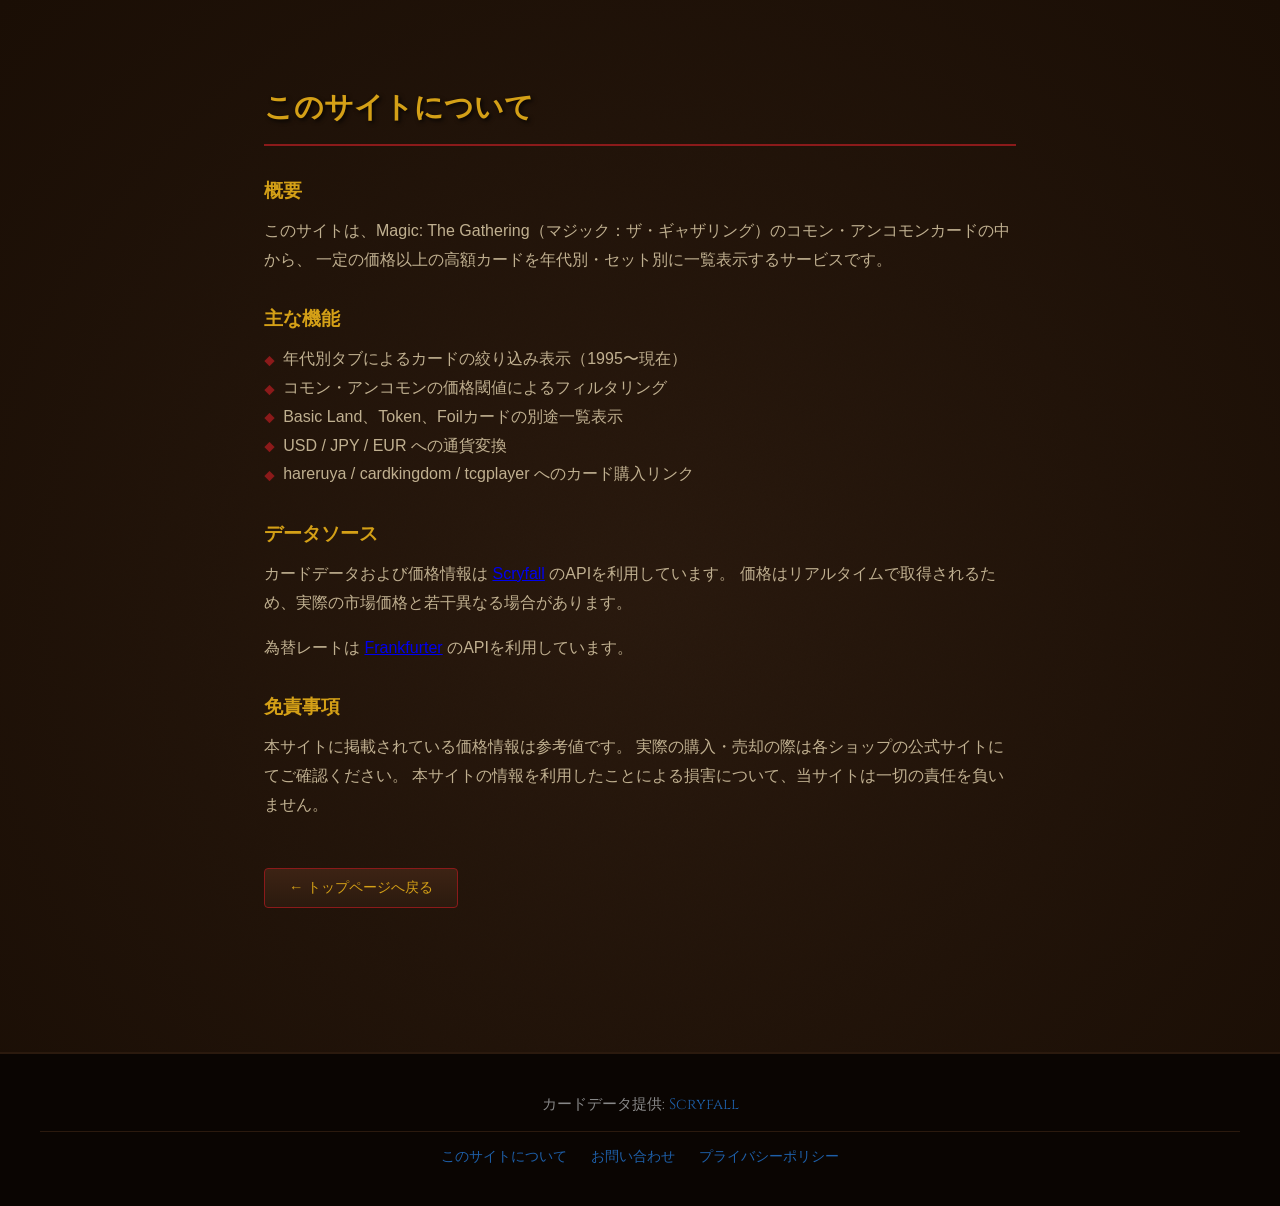
==== about.html @ 8e954426 "mod" ====
<!DOCTYPE html>
<html lang="ja">

<head>
  <meta charset="UTF-8">
  <meta name="viewport" content="width=device-width, initial-scale=1.0">
  <title>このサイトについて | MTG Top Common & Uncommon</title>
  <link rel="preconnect" href="https://fonts.googleapis.com">
  <link rel="preconnect" href="https://fonts.gstatic.com" crossorigin>
  <link href="https://fonts.googleapis.com/css2?family=Cinzel:wght@400;600;700&family=MedievalSharp&display=swap"
    rel="stylesheet">
  <link rel="stylesheet" href="style.css">
  <style>
    .static-page {
      max-width: 800px;
      margin: 0 auto;
      padding: 3rem 1.5rem 5rem;
    }

    .static-page h1 {
      font-size: 1.8rem;
      color: #d4a017;
      margin-bottom: 2rem;
      padding-bottom: 1rem;
      border-bottom: 2px solid #8b1a1a;
      text-shadow: 2px 2px 4px rgba(0, 0, 0, 0.8);
    }

    .static-page h2 {
      font-size: 1.2rem;
      color: #d4a017;
      margin: 2rem 0 0.8rem;
    }

    .static-page p {
      line-height: 1.8;
      color: #c0b090;
      margin-bottom: 1rem;
    }

    .static-page ul {
      list-style: none;
      padding: 0;
      margin-bottom: 1rem;
    }

    .static-page ul li {
      line-height: 1.8;
      color: #c0b090;
      padding-left: 1.2rem;
      position: relative;
    }

    .static-page ul li::before {
      content: '◆';
      position: absolute;
      left: 0;
      color: #8b1a1a;
      font-size: 0.7rem;
      top: 0.35rem;
    }

    .back-link {
      display: inline-block;
      margin-top: 2rem;
      padding: 0.6rem 1.5rem;
      background: linear-gradient(to bottom, #3d2314, #2b1a0e);
      color: #d4a017;
      border: 1px solid #8b1a1a;
      border-radius: 4px;
      font-family: 'Cinzel', serif;
      font-size: 0.9rem;
      text-decoration: none;
      transition: all 0.2s;
    }

    .back-link:hover {
      color: #fff;
      border-color: #d4a017;
      background: linear-gradient(to bottom, #4a2e15, #2b1a0e);
    }
  </style>
</head>

<body>
  <main>
    <div class="static-page">
      <h1>このサイトについて</h1>

      <h2>概要</h2>
      <p>
        このサイトは、Magic: The Gathering（マジック：ザ・ギャザリング）のコモン・アンコモンカードの中から、
        一定の価格以上の高額カードを年代別・セット別に一覧表示するサービスです。
      </p>

      <h2>主な機能</h2>
      <ul>
        <li>年代別タブによるカードの絞り込み表示（1995〜現在）</li>
        <li>コモン・アンコモンの価格閾値によるフィルタリング</li>
        <li>Basic Land、Token、Foilカードの別途一覧表示</li>
        <li>USD / JPY / EUR への通貨変換</li>
        <li>hareruya / cardkingdom / tcgplayer へのカード購入リンク</li>
      </ul>

      <h2>データソース</h2>
      <p>
        カードデータおよび価格情報は <a href="https://scryfall.com" target="_blank" rel="noopener noreferrer">Scryfall</a> のAPIを利用しています。
        価格はリアルタイムで取得されるため、実際の市場価格と若干異なる場合があります。
      </p>
      <p>
        為替レートは <a href="https://www.frankfurter.app" target="_blank" rel="noopener noreferrer">Frankfurter</a> のAPIを利用しています。
      </p>

      <h2>免責事項</h2>
      <p>
        本サイトに掲載されている価格情報は参考値です。
        実際の購入・売却の際は各ショップの公式サイトにてご確認ください。
        本サイトの情報を利用したことによる損害について、当サイトは一切の責任を負いません。
      </p>

      <a href="index.html" class="back-link">← トップページへ戻る</a>
    </div>
  </main>

  <footer>
    <p>カードデータ提供: <a href="https://scryfall.com" target="_blank" rel="noopener noreferrer">Scryfall</a></p>
    <nav class="footer-nav">
      <a href="about.html">このサイトについて</a>
      <a href="contact.html">お問い合わせ</a>
      <a href="privacy.html">プライバシーポリシー</a>
    </nav>
  </footer>
</body>

</html>
---- style.css ----
/* ===== Reset & Base ===== */
*,
*::before,
*::after {
  box-sizing: border-box;
  margin: 0;
  padding: 0;
}

body {
  font-family: 'Segoe UI', Tahoma, Geneva, Verdana, sans-serif;
  background-color: #1a0e05;
  overflow-x: hidden;
  /* Deep parchment / dark leather */
  background-image:
    radial-gradient(circle at center, rgba(43, 26, 14, 0.8) 0%, rgba(26, 14, 5, 1) 100%),
    url("data:image/svg+xml,%3Csvg width='150' height='150' xmlns='http://www.w3.org/2000/svg'%3E%3Cfilter id='noise'%3E%3CfeTurbulence type='fractalNoise' baseFrequency='0.6' numOctaves='4' stitchTiles='stitch'/%3E%3C/filter%3E%3Crect width='150' height='150' filter='url(%23noise)' opacity='0.08'/%3E%3C/svg%3E");
  color: #e0d0b0;
  min-height: 100vh;
  display: flex;
  flex-direction: column;
}

h1,
h2,
h3,
.set-title {
  font-family: 'Cinzel', serif;
}

/* ===== Main ===== */
main {
  flex: 1;
  max-width: 1440px;
  width: 100%;
  margin: 0 auto;
  padding: 2.5rem 1.5rem 4rem;
}

/* ===== Tab Bar (Worn leather bookmark tabs) ===== */
.tab-bar {
  display: flex;
  flex-wrap: wrap;
  gap: 0.4rem;
  padding-bottom: 0;
  /* Removed border-bottom and margin-bottom as they are now handled by .top-bar */
  flex: 1;
}

.tab-btn {
  background: linear-gradient(to bottom, #3d2314, #2b1a0e);
  color: #a08c70;
  border: 1px solid #1a0e05;
  border-bottom: none;
  border-radius: 6px 6px 0 0;
  padding: 0rem 1.6rem;
  font-size: 1rem;
  font-family: 'Cinzel', serif;
  font-weight: 700;
  cursor: pointer;
  letter-spacing: 0.05em;
  margin-bottom: -4px;
  transition: all 0.3s ease;
  box-shadow: inset 0 2px 5px rgba(255, 255, 255, 0.05), 0 -2px 5px rgba(0, 0, 0, 0.5);
  position: relative;
}

.tab-btn:hover {
  color: #d4a017;
  background: linear-gradient(to bottom, #4a2e15, #2b1a0e);
}

.tab-btn.active {
  color: #1a0e05;
  background: linear-gradient(135deg, #f5d78d, #d4a017, #b8860b);
  border: 1px solid #ffeba4;
  border-bottom: 4px solid #d4a017;
  text-shadow: 0 1px 0 rgba(255, 255, 255, 0.5);
  box-shadow:
    inset 0 0 12px rgba(255, 255, 255, 0.6),
    0 -4px 20px rgba(212, 160, 23, 0.4);
  /* Gold foil feel */
  z-index: 2;
}

/* ===== Set Nav ===== */
.set-nav {
  display: grid;
  grid-template-columns: repeat(auto-fill, minmax(100px, 1fr));
  gap: 0.4rem;
  margin-bottom: 0.5rem;
  padding: 0.8rem;
  background: rgba(43, 26, 14, 0.6);
  border: 2px solid #4a2e15;
  border-radius: 6px;
  box-shadow: inset 0 0 20px rgba(0, 0, 0, 0.8);
}

.set-nav-link {
  display: flex;
  align-items: center;
  gap: 0.3rem;
  overflow: hidden;
  color: #e0d0b0;
  text-decoration: none;
  font-family: 'Cinzel', serif;
  font-size: 0.7rem;
  font-weight: 600;
  padding: 0.25rem 0.6rem;
  border-radius: 12px;
  background: linear-gradient(135deg, #8b1a1a, #5c0f0f);
  border: 1px solid #b83a3a;
  box-shadow:
    inset 0 1px 2px rgba(255, 255, 255, 0.2),
    0 2px 4px rgba(0, 0, 0, 0.7);
  transition: all 0.2s ease;
  position: relative;
}

.set-nav-text {
  overflow: hidden;
  text-overflow: ellipsis;
  white-space: nowrap;
  min-width: 0;
}

.set-nav-link::before {
  content: '';
  position: absolute;
  top: 2px;
  left: 2px;
  right: 2px;
  bottom: 2px;
  border: 1px dashed rgba(212, 160, 23, 0.4);
  border-radius: 10px;
  pointer-events: none;
}

.set-nav-link:hover {
  transform: translateY(-3px) scale(1.03);
  box-shadow:
    inset 0 2px 4px rgba(255, 255, 255, 0.3),
    0 8px 15px rgba(0, 0, 0, 0.8),
    0 0 20px rgba(212, 160, 23, 0.5);
  border-color: #d4a017;
  color: #fff;
}

/* ===== Price Threshold Bar ===== */
.price-threshold-bar {
  display: flex;
  flex-wrap: wrap;
  gap: 1rem;
  align-items: center;
  padding: 0.8rem 1rem;
  margin-bottom: 0.5rem;
  background: rgba(43, 26, 14, 0.6);
  border: 2px solid #4a2e15;
  border-radius: 6px;
  box-shadow: inset 0 0 20px rgba(0, 0, 0, 0.8);
}

.price-threshold-bar label {
  display: flex;
  align-items: center;
  gap: 0.5rem;
  font-family: 'Cinzel', serif;
  font-size: 0.85rem;
  font-weight: 600;
  color: #d4a017;
  letter-spacing: 0.04em;
}

.price-threshold-bar select {
  background: linear-gradient(to bottom, #2b1a0e, #1a0e05);
  color: #e0d0b0;
  border: 1px solid #8b1a1a;
  border-radius: 4px;
  padding: 0.3rem 0.6rem;
  font-family: 'Cinzel', serif;
  font-size: 0.85rem;
  cursor: pointer;
  transition: border-color 0.2s, box-shadow 0.2s;
  box-shadow: inset 0 2px 4px rgba(0, 0, 0, 0.6);
}

.price-threshold-bar select:hover,
.price-threshold-bar select:focus {
  border-color: #d4a017;
  box-shadow: inset 0 2px 4px rgba(0, 0, 0, 0.6), 0 0 8px rgba(212, 160, 23, 0.4);
  outline: none;
}

/* ===== Card Grid ===== */
.card-grid {
  display: flex;
  flex-direction: column;
  gap: 2rem;
}

/* ===== Set Section ===== */
.set-section {
  position: relative;
  padding: 1.5rem;
  background: rgba(43, 26, 14, 0.5);
  border: 2px solid #3b2c08;
  box-shadow: 0 8px 20px rgba(0, 0, 0, 0.9);
  /* Single golden frame */
  border-radius: 4px;
}

.set-title {
  font-size: 1.3rem;
  font-weight: 700;
  color: #d4a017;
  padding-bottom: 0.8rem;
  margin-bottom: 2rem;
  border-bottom: 2px solid #8b1a1a;
  letter-spacing: 0.05em;
  display: flex;
  align-items: center;
  gap: 0.8rem;
  text-shadow: 2px 2px 4px rgba(0, 0, 0, 0.8);
}

.set-symbol {
  width: 1.6em;
  height: 1.6em;
  flex-shrink: 0;
  filter: drop-shadow(0 0 3px rgba(212, 160, 23, 0.8)) invert(80%) sepia(40%) saturate(800%) hue-rotate(350deg) brightness(110%);
}

/* ===== Set Card Grid ===== */
.set-card-grid {
  display: grid;
  grid-template-columns: repeat(auto-fill, minmax(140px, 1fr));
  gap: 1.2rem;
}

/* ===== Card ===== */
.card {
  border-radius: 8px;
  overflow: hidden;
  transition: transform 0.2s ease, box-shadow 0.2s ease;
  cursor: pointer;
  text-decoration: none;
  color: inherit;
  position: relative;
  border: 1px solid #2b1a0e;
  box-shadow: 0 4px 10px rgba(0, 0, 0, 0.8);
}

.card::before {
  content: '';
  position: absolute;
  inset: 0;
  background: linear-gradient(135deg, rgba(255, 255, 255, 0.05) 0%, rgba(0, 0, 0, 0) 50%, rgba(0, 0, 0, 0.3) 100%);
  pointer-events: none;
  z-index: 10;
}

.card.rarity-common {
  background: #000;
  border-color: transparent;
}

.card.rarity-uncommon {
  background: linear-gradient(145deg, #c0c0c0, #808080);
  border-color: #e0e0e0;
}

.card:hover {
  transform: translateY(-4px) scale(1.02);
  box-shadow:
    0 8px 20px rgba(0, 0, 0, 0.9),
    0 0 15px rgba(30, 95, 168, 0.7);
  /* Mana-blue glow on hover */
  border-color: #1e5fa8;
  z-index: 5;
}

.card-image-wrapper {
  width: 100%;
  aspect-ratio: 63 / 88;
  background: #0a0a0a;
  overflow: hidden;
  position: relative;
}

.card-image-wrapper img {
  width: 100%;
  height: 100%;
  object-fit: cover;
  display: block;
  transition: transform 0.5s ease, filter 0.5s ease;
}

.card:hover .card-image-wrapper img {
  transform: scale(1.06);
  filter: contrast(1.15) brightness(1.1);
}

.card-image-placeholder {
  width: 100%;
  height: 100%;
  display: flex;
  align-items: center;
  justify-content: center;
  color: #333;
  font-size: 2rem;
  font-family: 'MedievalSharp', cursive;
  user-select: none;
}

.card-info {
  padding: 0.6rem;
  background: transparent;
  position: relative;
  z-index: 11;
  border-top: 1px solid #222;
}

.card-name {
  font-size: 0.85rem;
  font-weight: 700;
  margin-bottom: 0.3rem;
  line-height: 1.2;
  font-family: 'Cinzel', serif;
}

.card.rarity-uncommon .card-name {
  color: #1a1a1a;
  text-shadow: 0 1px 0 rgba(255, 255, 255, 0.5);
}


.card-price {
  font-size: 1rem;
  font-weight: 700;
  color: #d4a017;
  text-shadow: 0 1px 2px rgba(0, 0, 0, 0.9);
}

.card.rarity-uncommon .card-price {
  color: #8b1a1a;
  text-shadow: 0 1px 1px rgba(255, 255, 255, 0.6);
}

.card-price.unavailable {
  color: #888;
  font-size: 0.8rem;
  font-weight: 400;
  text-shadow: none;
}

.card.rarity-uncommon .card-price.unavailable {
  color: #444;
}

/* ===== Loading (Glowing Mana Orb) ===== */
.loading {
  display: flex;
  flex-direction: column;
  align-items: center;
  gap: 2rem;
  padding: 5rem 1rem;
  color: #1e5fa8;
  font-family: 'Cinzel', serif;
  font-size: 1.2rem;
  text-shadow: 0 0 15px rgba(30, 95, 168, 0.9);
}

.spinner {
  width: 70px;
  height: 70px;
  border-radius: 50%;
  background: radial-gradient(circle at 30% 30%, #fff 0%, #1e5fa8 25%, #1a1a1a 45%, #8b1a1a 65%, rgba(32, 128, 48, 0.9) 85%, #d4a017 100%);
  animation: pulse-orb 2s infinite ease-in-out, spin-orb 4s infinite linear;
  box-shadow:
    0 0 25px rgba(255, 255, 255, 0.6),
    0 0 50px rgba(30, 95, 168, 0.7),
    inset 0 0 20px rgba(255, 255, 255, 0.9);
  border: 2px solid rgba(255, 255, 255, 0.3);
}

@keyframes pulse-orb {
  0% {
    transform: scale(0.9);
    box-shadow: 0 0 20px rgba(255, 255, 255, 0.6), 0 0 40px rgba(30, 95, 168, 0.6), inset 0 0 20px rgba(255, 255, 255, 0.6);
  }

  50% {
    transform: scale(1.1);
    box-shadow: 0 0 40px rgba(255, 255, 255, 0.9), 0 0 80px rgba(139, 26, 26, 0.9), inset 0 0 35px rgba(255, 255, 255, 1);
  }

  100% {
    transform: scale(0.9);
    box-shadow: 0 0 20px rgba(255, 255, 255, 0.6), 0 0 40px rgba(30, 95, 168, 0.6), inset 0 0 20px rgba(255, 255, 255, 0.6);
  }
}

@keyframes spin-orb {
  to {
    filter: hue-rotate(360deg);
  }
}

/* ===== Load More ===== */
.load-more-wrapper {
  text-align: center;
  padding: 4rem 0 2rem;
}

.load-more-btn {
  background: linear-gradient(to bottom, #8b1a1a, #4a0e0e);
  color: #e0d0b0;
  border: 2px solid #d4a017;
  padding: 1.1rem 4rem;
  font-size: 1.2rem;
  font-family: 'Cinzel', serif;
  font-weight: 700;
  border-radius: 4px;
  cursor: pointer;
  letter-spacing: 0.08em;
  transition: all 0.3s ease;
  box-shadow:
    0 6px 15px rgba(0, 0, 0, 0.9),
    inset 0 0 20px rgba(212, 160, 23, 0.2);
  text-transform: uppercase;
  position: relative;
  overflow: hidden;
}

.load-more-btn::before {
  content: '';
  position: absolute;
  top: 0;
  left: -100%;
  width: 50%;
  height: 100%;
  background: linear-gradient(90deg, transparent, rgba(255, 255, 255, 0.2), transparent);
  transform: skewX(-20deg);
  transition: 0.6s;
}

.load-more-btn:hover:not(:disabled) {
  transform: translateY(-3px);
  box-shadow:
    0 10px 25px rgba(0, 0, 0, 0.95),
    0 0 20px rgba(212, 160, 23, 0.7),
    inset 0 0 25px rgba(212, 160, 23, 0.5);
  color: #fff;
  border-color: #ffe699;
}

.load-more-btn:hover:not(:disabled)::before {
  left: 150%;
}

.load-more-btn:active:not(:disabled) {
  transform: translateY(1px);
  box-shadow: 0 3px 8px rgba(0, 0, 0, 0.9);
}

.load-more-btn:disabled {
  background: #2b1a0e;
  color: #555;
  border-color: #444;
  cursor: not-allowed;
  box-shadow: none;
}

/* ===== Error ===== */
.error-message {
  background: rgba(43, 26, 14, 0.8);
  border: 1px solid #8b1a1a;
  border-left: 6px solid #8b1a1a;
  border-radius: 6px;
  padding: 1.8rem;
  margin-bottom: 2.5rem;
  color: #ff9999;
  font-family: 'Segoe UI', sans-serif;
  font-size: 1.1rem;
  box-shadow: 0 6px 20px rgba(0, 0, 0, 0.7);
}

/* ===== End Message ===== */
.end-message {
  text-align: center;
  padding: 4rem;
  color: #a08c70;
  font-size: 1.2rem;
  font-family: 'Cinzel', serif;
  font-style: italic;
  text-shadow: 1px 1px 3px rgba(0, 0, 0, 0.9);
}

/* ===== Back to Top ===== */
.back-to-top {
  position: fixed;
  bottom: 2.5rem;
  right: 2.5rem;
  width: 58px;
  height: 58px;
  background: linear-gradient(135deg, #1e5fa8, #103868);
  color: #d4a017;
  border: 3px solid #d4a017;
  border-radius: 50%;
  font-size: 1.3rem;
  cursor: pointer;
  box-shadow:
    0 6px 20px rgba(0, 0, 0, 0.7),
    0 0 15px rgba(30, 95, 168, 0.6);
  transition: all 0.3s cubic-bezier(0.175, 0.885, 0.32, 1.275);
  z-index: 100;
  display: flex;
  align-items: center;
  justify-content: center;
}

.back-to-top:hover {
  transform: translateY(-6px) scale(1.1);
  box-shadow:
    0 10px 25px rgba(0, 0, 0, 0.9),
    0 0 25px rgba(30, 95, 168, 0.9);
  color: #fff;
  border-color: #fff;
}

/* ===== Hidden ===== */
.hidden {
  display: none !important;
}

/* ===== Footer ===== */
footer {
  text-align: center;
  padding: 2.5rem;
  color: #888;
  font-size: 0.95rem;
  border-top: 2px solid #2b1a0e;
  background: #0a0502;
  font-family: 'Cinzel', serif;
}

footer a {
  color: #1e5fa8;
  text-decoration: none;
  transition: color 0.2s;
}

footer a:hover {
  color: #d4a017;
  text-decoration: underline;
}

.footer-nav {
  display: flex;
  justify-content: center;
  flex-wrap: wrap;
  gap: 0.5rem 1.5rem;
  margin-top: 1rem;
  padding-top: 1rem;
  border-top: 1px solid #2b1a0e;
  font-size: 0.85rem;
}

/* ===== Responsive ===== */
@media (max-width: 768px) {
  main {
    padding: 1rem 0.75rem 3rem;
  }

  .tab-btn {
    padding: 0.5rem 0.8rem;
    font-size: 0.8rem;
    letter-spacing: 0;
  }
}

@media (max-width: 480px) {
  .set-card-grid {
    grid-template-columns: repeat(auto-fill, minmax(110px, 1fr));
    gap: 0.8rem;
  }

  .header-compact h1 {
    font-size: 1.2rem;
  }

  .card-name {
    font-size: 0.8rem;
  }

  .card-price {
    font-size: 0.9rem;
  }

  .set-title {
    font-size: 1.1rem;
  }

  .tab-btn {
    padding: 0.45rem 0.6rem;
    font-size: 0.75rem;
  }

  .back-to-top {
    width: 46px;
    height: 46px;
    bottom: 1.5rem;
    right: 1.5rem;
    font-size: 1rem;
  }
}

@media (min-width: 481px) and (max-width: 768px) {
  .set-card-grid {
    grid-template-columns: repeat(auto-fill, minmax(130px, 1fr));
    gap: 1rem;
  }
}

@media (min-width: 1400px) {
  .set-card-grid {
    grid-template-columns: repeat(auto-fill, minmax(160px, 1fr));
  }
}
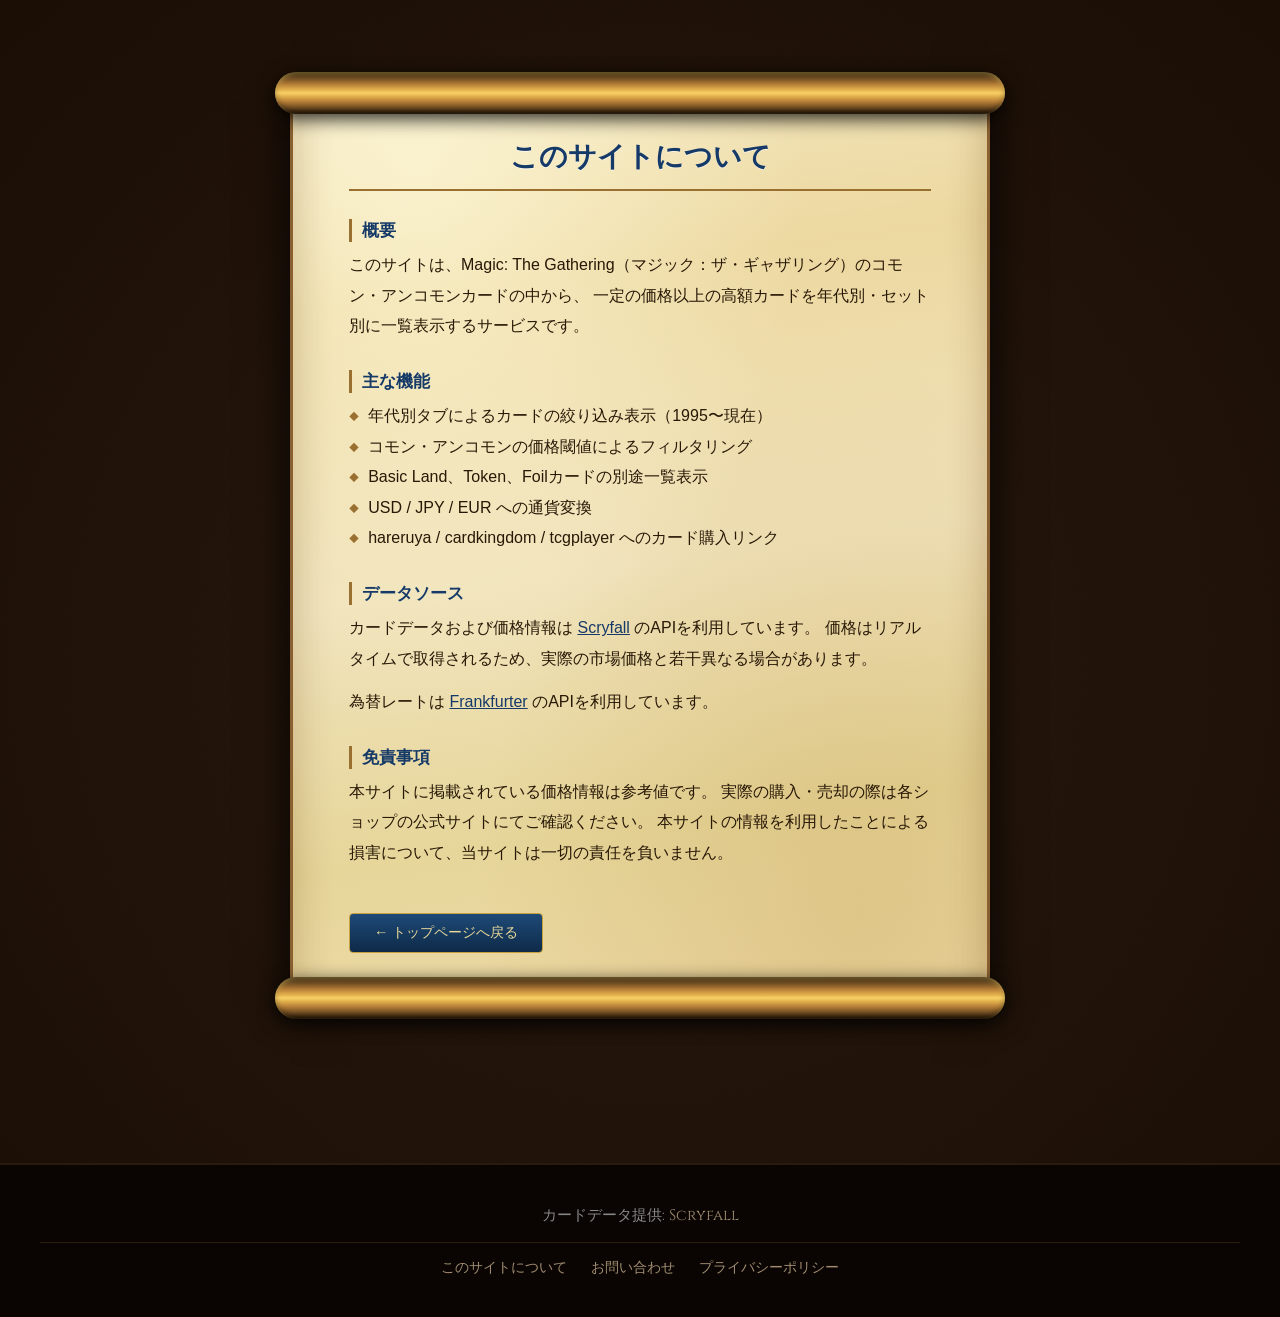
==== commit f3eef44a: "mod" ====
--- a/about.html
+++ b/about.html
@@ -11,114 +11,178 @@
     rel="stylesheet">
   <link rel="stylesheet" href="style.css">
   <style>
-    .static-page {
-      max-width: 800px;
-      margin: 0 auto;
-      padding: 3rem 1.5rem 5rem;
+    /* ===== Merchant Scroll 風レイアウト ===== */
+    .scroll-wrapper {
+      max-width: 700px;
+      margin: 2rem auto 5rem;
+      position: relative;
+      /* ローラー分の余白 */
+      padding: 21px 0;
     }
 
-    .static-page h1 {
-      font-size: 1.8rem;
-      color: #d4a017;
-      margin-bottom: 2rem;
-      padding-bottom: 1rem;
-      border-bottom: 2px solid #8b1a1a;
-      text-shadow: 2px 2px 4px rgba(0, 0, 0, 0.8);
+    /* 羊皮紙本体 */
+    .scroll-body {
+      position: relative;
+      padding: 2.8rem 3.5rem;
+      background:
+        radial-gradient(ellipse at 18% 8%, rgba(255, 250, 220, 0.65) 0%, transparent 48%),
+        radial-gradient(ellipse at 82% 92%, rgba(190, 148, 68, 0.28) 0%, transparent 48%),
+        linear-gradient(172deg, #f4e8c0 0%, #ecd8a0 22%, #f0e2ba 52%, #e6d69a 78%, #eedaa8 100%);
+      border-left: 3px solid #8a6030;
+      border-right: 3px solid #8a6030;
+      box-shadow:
+        inset 14px 0 28px rgba(100, 60, 8, 0.14),
+        inset -14px 0 28px rgba(100, 60, 8, 0.14),
+        0 8px 40px rgba(0, 0, 0, 0.88);
     }
 
-    .static-page h2 {
-      font-size: 1.2rem;
-      color: #d4a017;
-      margin: 2rem 0 0.8rem;
+    /* 巻物ローラー（上下共通） */
+    .scroll-roller {
+      position: absolute;
+      left: -15px;
+      right: -15px;
+      height: 42px;
+      border-radius: 21px;
+      background: linear-gradient(to bottom,
+          #1c0e04 0%,
+          #6a4820 14%,
+          #b88038 30%,
+          #e8b850 44%,
+          #f8d068 50%,
+          #e8b850 56%,
+          #b88038 70%,
+          #6a4820 86%,
+          #1c0e04 100%);
+      box-shadow:
+        0 5px 18px rgba(0, 0, 0, 0.82),
+        inset 0 2px 5px rgba(255, 228, 120, 0.42),
+        inset 0 -2px 5px rgba(0, 0, 0, 0.45);
+      z-index: 3;
     }
 
-    .static-page p {
-      line-height: 1.8;
-      color: #c0b090;
-      margin-bottom: 1rem;
+    .scroll-roller.top { top: 0; }
+    .scroll-roller.bottom { bottom: 0; }
+
+    /* 見出し（青：青のカード色） */
+    .scroll-body h1 {
+      font-size: 1.75rem;
+      color: #163a68;
+      text-align: center;
+      margin-bottom: 1.6rem;
+      padding-bottom: 0.8rem;
+      border-bottom: 2px solid #9a7030;
+      text-shadow: 0 1px 0 rgba(255, 255, 255, 0.55);
     }
 
-    .static-page ul {
+    .scroll-body h2 {
+      font-size: 1.05rem;
+      color: #163a68;
+      margin: 1.8rem 0 0.5rem;
+      padding-left: 0.6rem;
+      border-left: 3px solid #9a7030;
+    }
+
+    /* 本文（羊皮紙上の暗い茶色） */
+    .scroll-body p {
+      line-height: 1.9;
+      color: #281806;
+      margin-bottom: 0.8rem;
+    }
+
+    .scroll-body ul {
       list-style: none;
       padding: 0;
       margin-bottom: 1rem;
     }
 
-    .static-page ul li {
-      line-height: 1.8;
-      color: #c0b090;
+    .scroll-body ul li {
+      line-height: 1.9;
+      color: #281806;
       padding-left: 1.2rem;
       position: relative;
     }
 
-    .static-page ul li::before {
+    .scroll-body ul li::before {
       content: '◆';
       position: absolute;
       left: 0;
-      color: #8b1a1a;
-      font-size: 0.7rem;
-      top: 0.35rem;
+      color: #9a7030;
+      font-size: 0.65rem;
+      top: 0.38rem;
     }
 
-    .back-link {
-      display: inline-block;
-      margin-top: 2rem;
-      padding: 0.6rem 1.5rem;
-      background: linear-gradient(to bottom, #3d2314, #2b1a0e);
-      color: #d4a017;
-      border: 1px solid #8b1a1a;
-      border-radius: 4px;
-      font-family: 'Cinzel', serif;
-      font-size: 0.9rem;
-      text-decoration: none;
-      transition: all 0.2s;
+    /* 本文内リンク */
+    .scroll-body a:not(.back-link) {
+      color: #163a68;
+      text-decoration: underline;
     }
 
-    .back-link:hover {
+    .scroll-body a:not(.back-link):hover {
+      color: #2a5a9a;
+    }
+
+    /* 戻るボタン（巻物テーマの青） */
+    .scroll-body .back-link {
+      background: linear-gradient(to bottom, #1e4a78, #0e2a48);
+      color: #e8d898;
+      border-color: #c8a040;
+    }
+
+    .scroll-body .back-link:hover {
+      background: linear-gradient(to bottom, #2a5a90, #163a60);
       color: #fff;
-      border-color: #d4a017;
-      background: linear-gradient(to bottom, #4a2e15, #2b1a0e);
+      border-color: #e8c860;
+    }
+
+    @media (max-width: 600px) {
+      .scroll-body {
+        padding: 2rem 1.5rem;
+      }
     }
   </style>
 </head>
 
 <body>
   <main>
-    <div class="static-page">
-      <h1>このサイトについて</h1>
+    <div class="scroll-wrapper">
+      <div class="scroll-roller top"></div>
+      <div class="scroll-body">
+        <h1>このサイトについて</h1>
 
-      <h2>概要</h2>
-      <p>
-        このサイトは、Magic: The Gathering（マジック：ザ・ギャザリング）のコモン・アンコモンカードの中から、
-        一定の価格以上の高額カードを年代別・セット別に一覧表示するサービスです。
-      </p>
+        <h2>概要</h2>
+        <p>
+          このサイトは、Magic: The Gathering（マジック：ザ・ギャザリング）のコモン・アンコモンカードの中から、
+          一定の価格以上の高額カードを年代別・セット別に一覧表示するサービスです。
+        </p>
 
-      <h2>主な機能</h2>
-      <ul>
-        <li>年代別タブによるカードの絞り込み表示（1995〜現在）</li>
-        <li>コモン・アンコモンの価格閾値によるフィルタリング</li>
-        <li>Basic Land、Token、Foilカードの別途一覧表示</li>
-        <li>USD / JPY / EUR への通貨変換</li>
-        <li>hareruya / cardkingdom / tcgplayer へのカード購入リンク</li>
-      </ul>
+        <h2>主な機能</h2>
+        <ul>
+          <li>年代別タブによるカードの絞り込み表示（1995〜現在）</li>
+          <li>コモン・アンコモンの価格閾値によるフィルタリング</li>
+          <li>Basic Land、Token、Foilカードの別途一覧表示</li>
+          <li>USD / JPY / EUR への通貨変換</li>
+          <li>hareruya / cardkingdom / tcgplayer へのカード購入リンク</li>
+        </ul>
 
-      <h2>データソース</h2>
-      <p>
-        カードデータおよび価格情報は <a href="https://scryfall.com" target="_blank" rel="noopener noreferrer">Scryfall</a> のAPIを利用しています。
-        価格はリアルタイムで取得されるため、実際の市場価格と若干異なる場合があります。
-      </p>
-      <p>
-        為替レートは <a href="https://www.frankfurter.app" target="_blank" rel="noopener noreferrer">Frankfurter</a> のAPIを利用しています。
-      </p>
+        <h2>データソース</h2>
+        <p>
+          カードデータおよび価格情報は <a href="https://scryfall.com" target="_blank" rel="noopener noreferrer">Scryfall</a> のAPIを利用しています。
+          価格はリアルタイムで取得されるため、実際の市場価格と若干異なる場合があります。
+        </p>
+        <p>
+          為替レートは <a href="https://www.frankfurter.app" target="_blank" rel="noopener noreferrer">Frankfurter</a> のAPIを利用しています。
+        </p>
 
-      <h2>免責事項</h2>
-      <p>
-        本サイトに掲載されている価格情報は参考値です。
-        実際の購入・売却の際は各ショップの公式サイトにてご確認ください。
-        本サイトの情報を利用したことによる損害について、当サイトは一切の責任を負いません。
-      </p>
+        <h2>免責事項</h2>
+        <p>
+          本サイトに掲載されている価格情報は参考値です。
+          実際の購入・売却の際は各ショップの公式サイトにてご確認ください。
+          本サイトの情報を利用したことによる損害について、当サイトは一切の責任を負いません。
+        </p>
 
-      <a href="index.html" class="back-link">← トップページへ戻る</a>
+        <a href="index.html" class="back-link">← トップページへ戻る</a>
+      </div>
+      <div class="scroll-roller bottom"></div>
     </div>
   </main>
 
--- a/style.css
+++ b/style.css
@@ -172,9 +172,9 @@
 }
 
 .price-threshold-bar select {
-  background: linear-gradient(to bottom, #2b1a0e, #1a0e05);
-  color: #e0d0b0;
-  border: 1px solid #8b1a1a;
+  background: linear-gradient(to bottom, #3a2010, #2b1a0e);
+  color: #e8d8b0;
+  border: 1px solid #c04040;
   border-radius: 4px;
   padding: 0.3rem 0.6rem;
   font-family: 'Cinzel', serif;
@@ -189,6 +189,11 @@
   border-color: #d4a017;
   box-shadow: inset 0 2px 4px rgba(0, 0, 0, 0.6), 0 0 8px rgba(212, 160, 23, 0.4);
   outline: none;
+}
+
+.price-threshold-bar select option {
+  background-color: #2b1a0e;
+  color: #e8d8b0;
 }
 
 /* ===== Card Grid ===== */
@@ -545,7 +550,7 @@
 }
 
 footer a {
-  color: #1e5fa8;
+  color: #a08c70;
   text-decoration: none;
   transition: color 0.2s;
 }
@@ -566,6 +571,163 @@
   font-size: 0.85rem;
 }
 
+/* ===== Static Page ===== */
+.static-page {
+  max-width: 800px;
+  margin: 0 auto;
+  padding: 3rem 1.5rem 5rem;
+}
+
+.static-page h1 {
+  font-size: 1.8rem;
+  color: #d4a017;
+  margin-bottom: 2rem;
+  padding-bottom: 1rem;
+  border-bottom: 2px solid #8b1a1a;
+  text-shadow: 2px 2px 4px rgba(0, 0, 0, 0.8);
+}
+
+.static-page h2 {
+  font-size: 1.2rem;
+  color: #d4a017;
+  margin: 2rem 0 0.8rem;
+}
+
+.static-page p {
+  line-height: 1.8;
+  color: #c0b090;
+  margin-bottom: 1rem;
+}
+
+.static-page ul {
+  list-style: none;
+  padding: 0;
+  margin-bottom: 1rem;
+}
+
+.static-page ul li {
+  line-height: 1.8;
+  color: #c0b090;
+  padding-left: 1.2rem;
+  position: relative;
+}
+
+.static-page ul li::before {
+  content: '◆';
+  position: absolute;
+  left: 0;
+  color: #8b1a1a;
+  font-size: 0.7rem;
+  top: 0.35rem;
+}
+
+.last-updated {
+  font-size: 0.85rem;
+  color: #7a6a50;
+  margin-bottom: 2rem;
+}
+
+.back-link {
+  display: inline-block;
+  margin-top: 2rem;
+  padding: 0.6rem 1.5rem;
+  background: linear-gradient(to bottom, #3d2314, #2b1a0e);
+  color: #d4a017;
+  border: 1px solid #8b1a1a;
+  border-radius: 4px;
+  font-family: 'Cinzel', serif;
+  font-size: 0.9rem;
+  text-decoration: none;
+  transition: all 0.2s;
+}
+
+.back-link:hover {
+  color: #fff;
+  border-color: #d4a017;
+  background: linear-gradient(to bottom, #4a2e15, #2b1a0e);
+}
+
+/* ===== Contact Form ===== */
+.contact-form {
+  margin-top: 2rem;
+  display: flex;
+  flex-direction: column;
+  gap: 1.2rem;
+}
+
+.form-group {
+  display: flex;
+  flex-direction: column;
+  gap: 0.4rem;
+}
+
+.form-group label {
+  font-family: 'Cinzel', serif;
+  font-size: 0.9rem;
+  color: #d4a017;
+  font-weight: 600;
+}
+
+.form-group input,
+.form-group textarea {
+  background: linear-gradient(to bottom, #2b1a0e, #1a0e05);
+  color: #e0d0b0;
+  border: 1px solid #4a2e15;
+  border-radius: 4px;
+  padding: 0.6rem 0.8rem;
+  font-family: 'Segoe UI', Tahoma, Geneva, Verdana, sans-serif;
+  font-size: 0.95rem;
+  transition: border-color 0.2s, box-shadow 0.2s;
+  box-shadow: inset 0 2px 4px rgba(0, 0, 0, 0.6);
+}
+
+.form-group input:focus,
+.form-group textarea:focus {
+  border-color: #d4a017;
+  box-shadow: inset 0 2px 4px rgba(0, 0, 0, 0.6), 0 0 8px rgba(212, 160, 23, 0.4);
+  outline: none;
+}
+
+.form-group textarea {
+  height: 160px;
+  resize: vertical;
+}
+
+.submit-btn {
+  align-self: flex-start;
+  background: linear-gradient(to bottom, #8b1a1a, #4a0e0e);
+  color: #e0d0b0;
+  border: 2px solid #d4a017;
+  padding: 0.8rem 2.5rem;
+  font-size: 1rem;
+  font-family: 'Cinzel', serif;
+  font-weight: 700;
+  border-radius: 4px;
+  cursor: pointer;
+  letter-spacing: 0.06em;
+  transition: all 0.3s ease;
+  box-shadow: 0 4px 10px rgba(0, 0, 0, 0.7);
+}
+
+.submit-btn:hover {
+  transform: translateY(-2px);
+  box-shadow: 0 8px 20px rgba(0, 0, 0, 0.9), 0 0 15px rgba(212, 160, 23, 0.5);
+  color: #fff;
+  border-color: #ffe699;
+}
+
+.success-message {
+  display: none;
+  background: rgba(43, 26, 14, 0.8);
+  border: 1px solid #d4a017;
+  border-left: 6px solid #d4a017;
+  border-radius: 6px;
+  padding: 1.2rem 1.5rem;
+  color: #d4a017;
+  font-family: 'Cinzel', serif;
+  margin-top: 1rem;
+}
+
 /* ===== Responsive ===== */
 @media (max-width: 768px) {
   main {
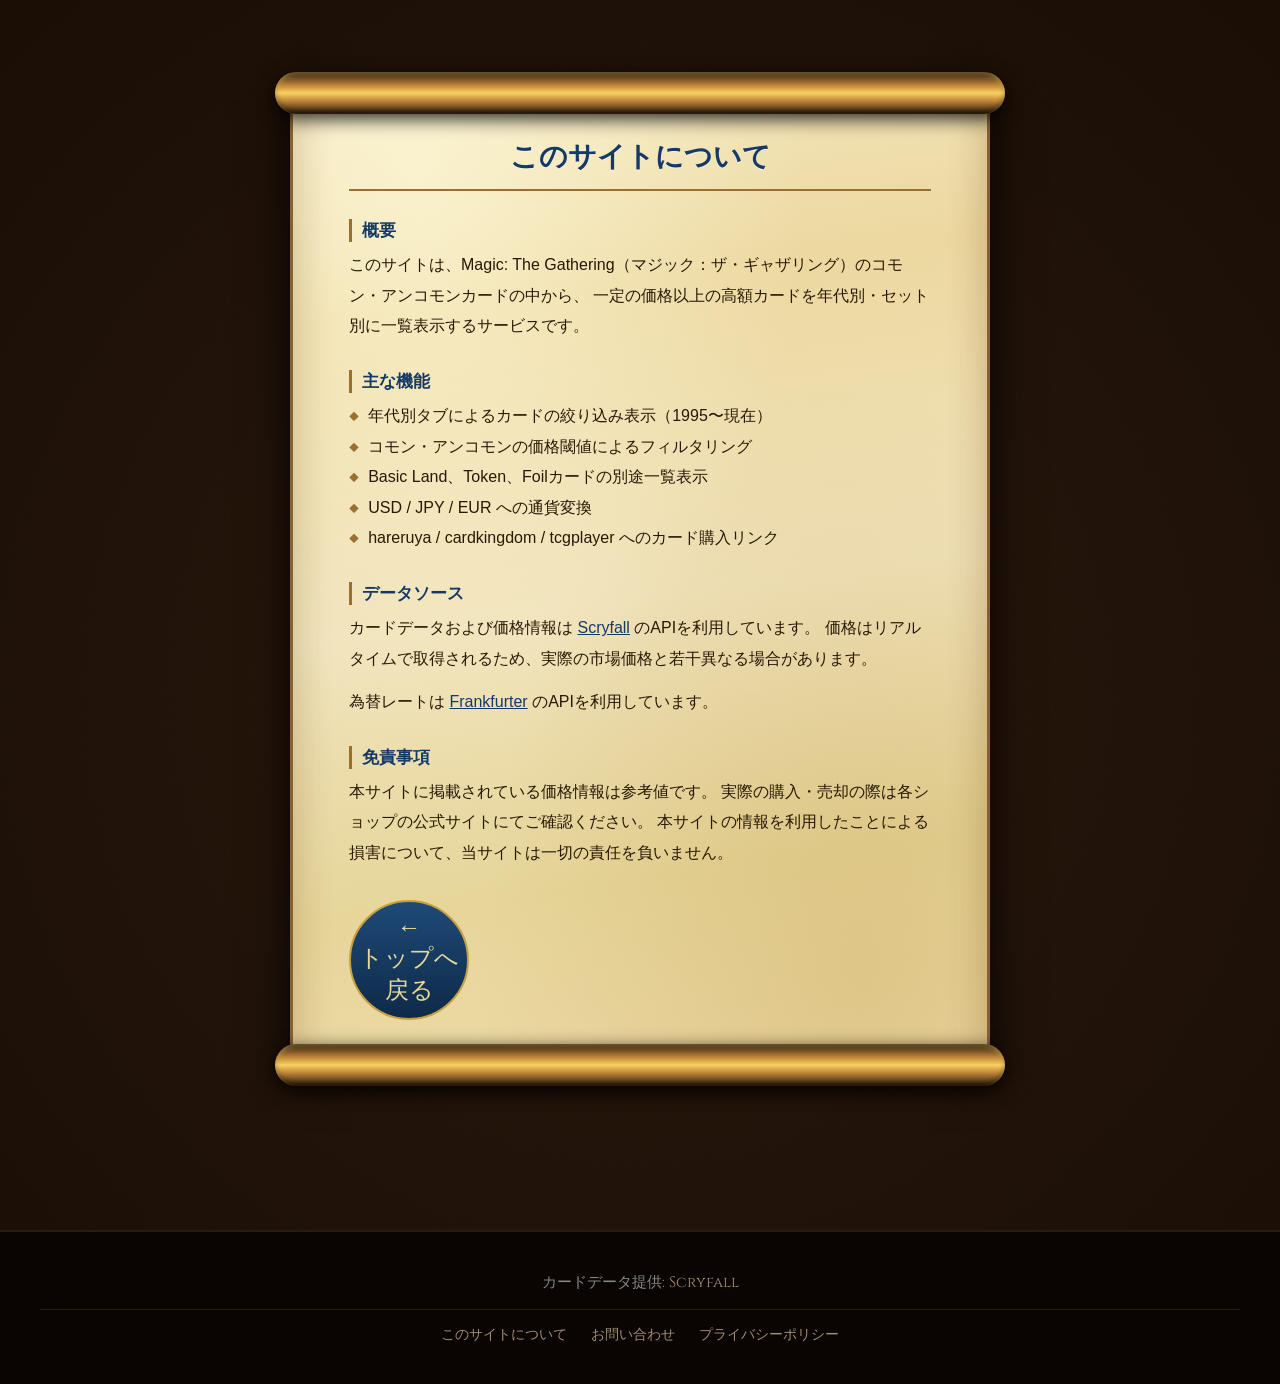
==== commit 78b50f16: "mod" ====
--- a/about.html
+++ b/about.html
@@ -121,17 +121,30 @@
       color: #2a5a9a;
     }
 
-    /* 戻るボタン（巻物テーマの青） */
+    /* 戻るボタン（円形・巻物テーマの青） */
     .scroll-body .back-link {
+      display: flex;
+      align-items: center;
+      justify-content: center;
+      width: 120px;
+      height: 120px;
+      border-radius: 50%;
+      padding: 0;
+      margin-top: 2rem;
       background: linear-gradient(to bottom, #1e4a78, #0e2a48);
       color: #e8d898;
-      border-color: #c8a040;
+      border: 2px solid #c8a040;
+      font-size: 1.5rem;
+      text-align: center;
+      line-height: 1.3;
     }
 
     .scroll-body .back-link:hover {
       background: linear-gradient(to bottom, #2a5a90, #163a60);
       color: #fff;
       border-color: #e8c860;
+      transform: translateY(-2px);
+      box-shadow: 0 6px 16px rgba(0, 0, 0, 0.5), 0 0 12px rgba(200, 160, 64, 0.4);
     }
 
     @media (max-width: 600px) {
@@ -180,7 +193,7 @@
           本サイトの情報を利用したことによる損害について、当サイトは一切の責任を負いません。
         </p>
 
-        <a href="index.html" class="back-link">← トップページへ戻る</a>
+        <a href="index.html" class="back-link">←<br>トップへ戻る</a>
       </div>
       <div class="scroll-roller bottom"></div>
     </div>
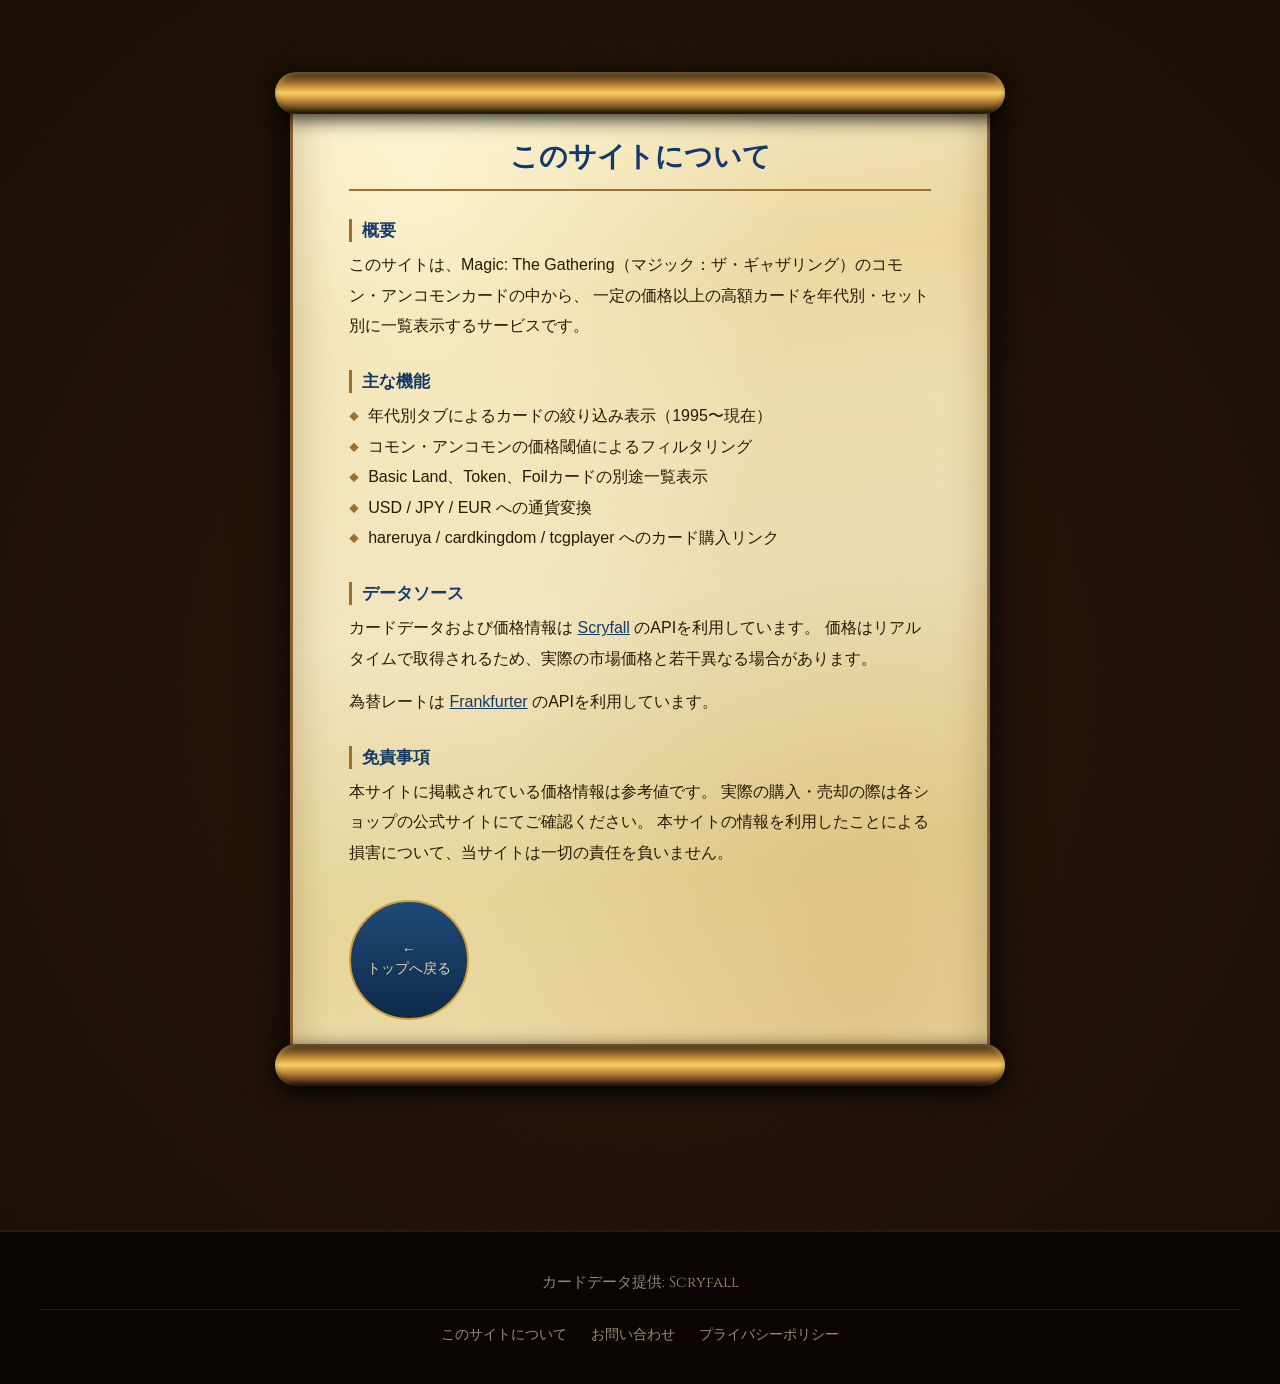
==== commit 0b52c420: "mod" ====
--- a/about.html
+++ b/about.html
@@ -134,7 +134,7 @@
       background: linear-gradient(to bottom, #1e4a78, #0e2a48);
       color: #e8d898;
       border: 2px solid #c8a040;
-      font-size: 1.5rem;
+      font-size: 0.9rem;
       text-align: center;
       line-height: 1.3;
     }
